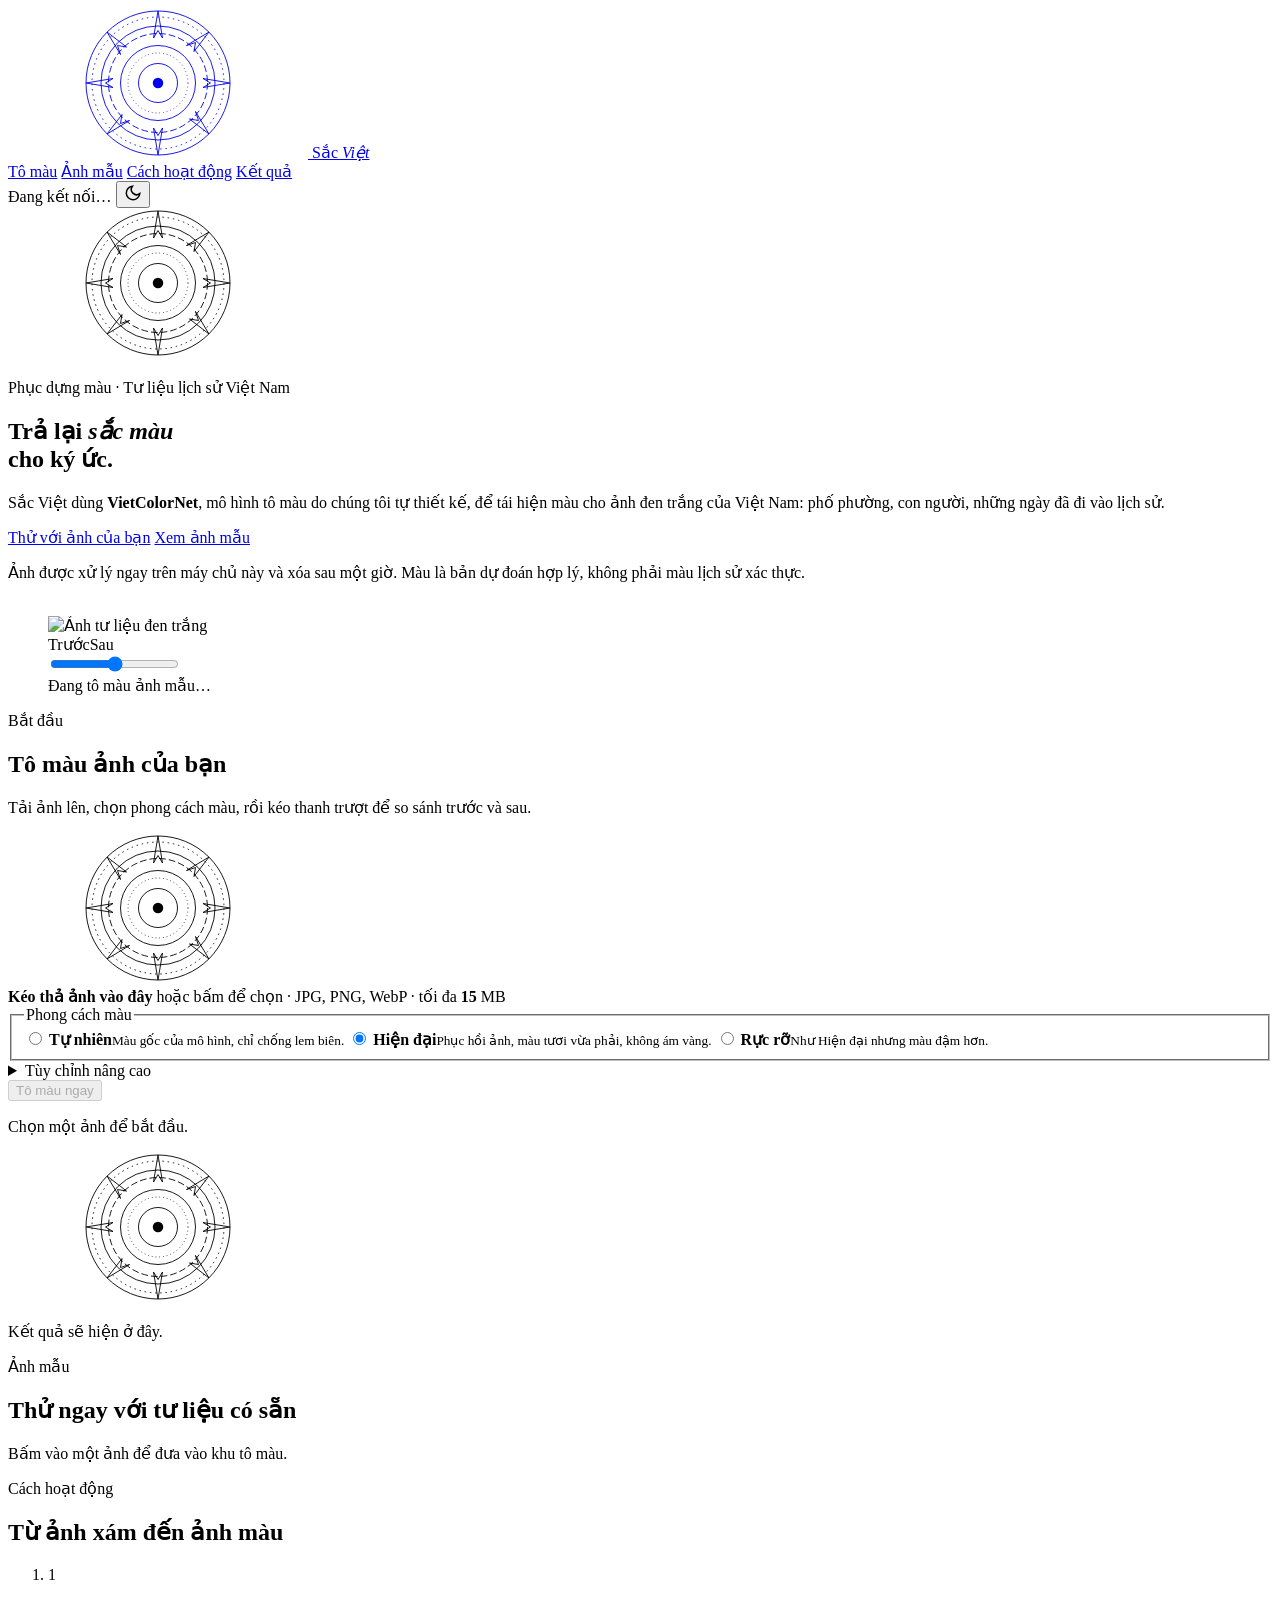
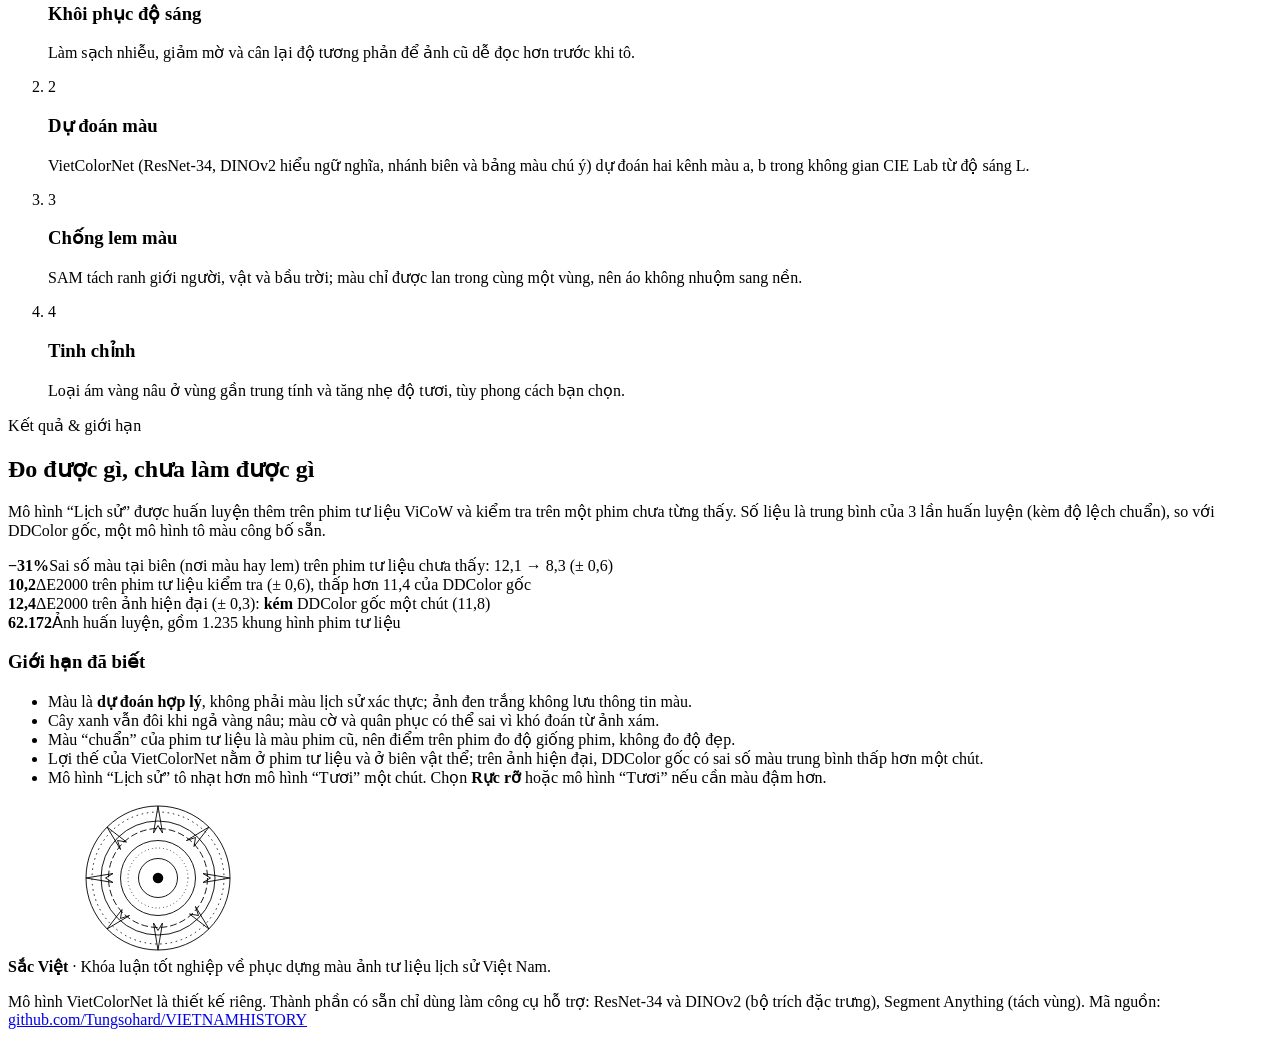
==== web/index.html @ fcecd534 "feat: statistical evaluation, DDColor baseline, custom web UI - Compare VietColorNet (Lich su / Tuoi" ====
<!doctype html>
<html lang="vi">
<head>
<meta charset="utf-8">
<meta name="viewport" content="width=device-width, initial-scale=1">
<title>Sắc Việt · Tô màu ảnh tư liệu Việt Nam</title>
<meta name="description" content="Sắc Việt phục dựng màu cho ảnh tư liệu lịch sử Việt Nam bằng VietColorNet, mô hình tô màu tự thiết kế.">
<link rel="preconnect" href="https://fonts.googleapis.com">
<link rel="preconnect" href="https://fonts.gstatic.com" crossorigin>
<link href="https://fonts.googleapis.com/css2?family=Be+Vietnam+Pro:wght@300;400;500;600;700&family=Playfair+Display:ital,wght@0,600;0,700;0,800;1,600&display=swap" rel="stylesheet">
<link rel="stylesheet" href="/static/style.css">
<script>
  try { var t = localStorage.getItem("sacviet-theme"); if (t) document.documentElement.dataset.theme = t; } catch (e) {}
</script>
</head>
<body>
<svg width="0" height="0" style="position:absolute" aria-hidden="true">
  <defs>
    <symbol id="drum" viewBox="0 0 200 200">
      <g fill="none" stroke="currentColor" stroke-width="1.2">
        <circle cx="100" cy="100" r="96"/>
        <circle cx="100" cy="100" r="88" stroke-dasharray="2 5"/>
        <circle cx="100" cy="100" r="76"/>
        <circle cx="100" cy="100" r="66" stroke-dasharray="9 4"/>
        <circle cx="100" cy="100" r="50"/>
        <circle cx="100" cy="100" r="40" stroke-dasharray="1 4"/>
        <circle cx="100" cy="100" r="26"/>
        <path d="M100 4 L106 40 L100 30 L94 40 Z M100 196 L106 160 L100 170 L94 160 Z M4 100 L40 94 L30 100 L40 106 Z M196 100 L160 94 L170 100 L160 106 Z
                 M32 32 L58 52 L46 50 L50 62 Z M168 32 L148 58 L150 46 L138 50 Z M32 168 L52 142 L50 154 L62 150 Z M168 168 L142 148 L154 150 L150 138 Z"/>
      </g>
      <g fill="currentColor"><circle cx="100" cy="100" r="7"/></g>
    </symbol>
  </defs>
</svg>

<header class="topbar">
  <a class="brand" href="#top" aria-label="Sắc Việt, về đầu trang">
    <svg class="brand-mark" aria-hidden="true"><use href="#drum"/></svg>
    <span>Sắc <em>Việt</em></span>
  </a>
  <nav class="nav" aria-label="Điều hướng chính">
    <a href="#studio">Tô màu</a>
    <a href="#gallery">Ảnh mẫu</a>
    <a href="#how">Cách hoạt động</a>
    <a href="#results">Kết quả</a>
  </nav>
  <div class="topbar-right">
    <span class="chip" id="status-chip" title="Trạng thái hệ thống"><i class="dot"></i><span id="status-text">Đang kết nối…</span></span>
    <button class="icon-btn" id="theme-toggle" type="button" aria-label="Đổi giao diện sáng/tối">
      <svg viewBox="0 0 24 24" width="18" height="18" fill="none" stroke="currentColor" stroke-width="2" stroke-linecap="round"><path d="M21 12.8A9 9 0 1 1 11.2 3a7 7 0 0 0 9.8 9.8z"/></svg>
    </button>
  </div>
</header>

<main id="top">
  <!-- HERO -->
  <section class="hero">
    <svg class="hero-drum" aria-hidden="true"><use href="#drum"/></svg>
    <div class="hero-copy">
      <p class="eyebrow">Phục dựng màu · Tư liệu lịch sử Việt Nam</p>
      <h1>Trả lại <em>sắc màu</em><br>cho ký ức.</h1>
      <p class="lead">Sắc Việt dùng <strong>VietColorNet</strong>, mô hình tô màu do chúng tôi tự thiết kế, để tái hiện màu cho ảnh đen trắng của Việt Nam: phố phường, con người, những ngày đã đi vào lịch sử.</p>
      <div class="cta">
        <a class="btn primary" href="#studio">Thử với ảnh của bạn</a>
        <a class="btn ghost" href="#gallery">Xem ảnh mẫu</a>
      </div>
      <p class="fineprint">Ảnh được xử lý ngay trên máy chủ này và xóa sau một giờ. Màu là bản dự đoán hợp lý, không phải màu lịch sử xác thực.</p>
    </div>
    <figure class="hero-demo">
      <div class="compare" id="hero-compare" data-label="Ảnh mẫu: xám và màu">
        <img class="cmp-base" alt="" id="hero-color">
        <div class="cmp-top"><img alt="Ảnh tư liệu đen trắng" id="hero-gray"></div>
        <span class="cmp-tag left">Trước</span><span class="cmp-tag right">Sau</span>
        <div class="cmp-handle"><i></i></div>
        <input class="cmp-range" type="range" min="0" max="100" value="50" aria-label="Kéo để so sánh ảnh xám và ảnh đã tô màu">
        <div class="cmp-loading" id="hero-loading">Đang tô màu ảnh mẫu…</div>
      </div>
      <figcaption id="hero-caption"></figcaption>
    </figure>
  </section>

  <!-- STUDIO -->
  <section class="section" id="studio">
    <div class="section-head">
      <p class="eyebrow">Bắt đầu</p>
      <h2>Tô màu ảnh của bạn</h2>
      <p>Tải ảnh lên, chọn phong cách màu, rồi kéo thanh trượt để so sánh trước và sau.</p>
    </div>

    <div class="studio">
      <div class="panel" id="panel-input">
        <div class="drop" id="drop" tabindex="0" role="button" aria-label="Chọn hoặc kéo thả ảnh">
          <input type="file" id="file" accept="image/jpeg,image/png,image/webp" hidden>
          <svg class="drop-mark" aria-hidden="true"><use href="#drum"/></svg>
          <div class="drop-text">
            <strong>Kéo thả ảnh vào đây</strong>
            <span>hoặc bấm để chọn · JPG, PNG, WebP · tối đa <b id="max-mb">15</b> MB</span>
          </div>
          <img id="preview" alt="Ảnh đã chọn" hidden>
        </div>

        <fieldset class="modes">
          <legend>Phong cách màu</legend>
          <label class="mode"><input type="radio" name="mode" value="natural">
            <span class="mode-card"><b>Tự nhiên</b><small>Màu gốc của mô hình, chỉ chống lem biên.</small></span></label>
          <label class="mode"><input type="radio" name="mode" value="modern" checked>
            <span class="mode-card"><b>Hiện đại</b><small>Phục hồi ảnh, màu tươi vừa phải, không ám vàng.</small></span></label>
          <label class="mode"><input type="radio" name="mode" value="vivid">
            <span class="mode-card"><b>Rực rỡ</b><small>Như Hiện đại nhưng màu đậm hơn.</small></span></label>
        </fieldset>

        <details class="advanced">
          <summary>Tùy chỉnh nâng cao</summary>
          <div class="adv-grid">
            <label>Cường độ màu <output id="strength-out">1.00×</output>
              <input type="range" id="strength" min="0.5" max="1.5" step="0.05" value="1"></label>
            <label>Mô hình
              <select id="model"></select></label>
          </div>
        </details>

        <button class="btn primary big" id="run" type="button" disabled>Tô màu ngay</button>
        <p class="hint" id="hint" role="status" aria-live="polite">Chọn một ảnh để bắt đầu.</p>
      </div>

      <div class="panel result" id="panel-result" aria-live="polite">
        <div class="empty" id="empty">
          <svg aria-hidden="true"><use href="#drum"/></svg>
          <p>Kết quả sẽ hiện ở đây.</p>
        </div>
        <div class="busy" id="busy" hidden>
          <div class="bar"><i></i></div>
          <p><b id="busy-text">Đang tô màu…</b> <span id="busy-time">0s</span></p>
          <small>Khôi phục độ sáng, dự đoán màu rồi chống lem theo ranh giới vật thể.</small>
        </div>
        <div class="out" id="out" hidden>
          <div class="compare" id="result-compare">
            <img class="cmp-base" alt="Ảnh đã tô màu" id="res-color">
            <div class="cmp-top"><img alt="Ảnh gốc đen trắng" id="res-gray"></div>
            <span class="cmp-tag left">Trước</span><span class="cmp-tag right">Sau</span>
            <div class="cmp-handle"><i></i></div>
            <input class="cmp-range" type="range" min="0" max="100" value="50" aria-label="Kéo để so sánh ảnh gốc và ảnh đã tô màu">
          </div>
          <p class="meta" id="meta"></p>
          <div class="actions">
            <a class="btn primary" id="dl-color" download="sac-viet.png">Tải ảnh màu</a>
            <button class="btn ghost" id="dl-compare" type="button">Tải ảnh so sánh</button>
            <button class="btn ghost" id="zoom" type="button">Phóng to</button>
          </div>
        </div>
      </div>
    </div>
  </section>

  <!-- GALLERY -->
  <section class="section alt" id="gallery">
    <div class="section-head">
      <p class="eyebrow">Ảnh mẫu</p>
      <h2>Thử ngay với tư liệu có sẵn</h2>
      <p>Bấm vào một ảnh để đưa vào khu tô màu.</p>
    </div>
    <div class="cards" id="cards"></div>
  </section>

  <!-- HOW -->
  <section class="section" id="how">
    <div class="section-head">
      <p class="eyebrow">Cách hoạt động</p>
      <h2>Từ ảnh xám đến ảnh màu</h2>
    </div>
    <ol class="steps">
      <li><span class="n">1</span><h3>Khôi phục độ sáng</h3><p>Làm sạch nhiễu, giảm mờ và cân lại độ tương phản để ảnh cũ dễ đọc hơn trước khi tô.</p></li>
      <li><span class="n">2</span><h3>Dự đoán màu</h3><p>VietColorNet (ResNet-34, DINOv2 hiểu ngữ nghĩa, nhánh biên và bảng màu chú ý) dự đoán hai kênh màu a, b trong không gian CIE Lab từ độ sáng L.</p></li>
      <li><span class="n">3</span><h3>Chống lem màu</h3><p>SAM tách ranh giới người, vật và bầu trời; màu chỉ được lan trong cùng một vùng, nên áo không nhuộm sang nền.</p></li>
      <li><span class="n">4</span><h3>Tinh chỉnh</h3><p>Loại ám vàng nâu ở vùng gần trung tính và tăng nhẹ độ tươi, tùy phong cách bạn chọn.</p></li>
    </ol>
  </section>

  <!-- RESULTS -->
  <section class="section alt" id="results">
    <div class="section-head">
      <p class="eyebrow">Kết quả & giới hạn</p>
      <h2>Đo được gì, chưa làm được gì</h2>
      <p>Mô hình “Lịch sử” được huấn luyện thêm trên phim tư liệu ViCoW và kiểm tra trên một phim chưa từng thấy. Số liệu là trung bình của 3 lần huấn luyện (kèm độ lệch chuẩn), so với DDColor gốc, một mô hình tô màu công bố sẵn.</p>
    </div>
    <div class="stats">
      <div class="stat"><b>−31%</b><span>Sai số màu tại biên (nơi màu hay lem) trên phim tư liệu chưa thấy: 12,1 → 8,3 (± 0,6)</span></div>
      <div class="stat"><b>10,2</b><span>ΔE2000 trên phim tư liệu kiểm tra (± 0,6), thấp hơn 11,4 của DDColor gốc</span></div>
      <div class="stat"><b>12,4</b><span>ΔE2000 trên ảnh hiện đại (± 0,3): <b>kém</b> DDColor gốc một chút (11,8)</span></div>
      <div class="stat"><b>62.172</b><span>Ảnh huấn luyện, gồm 1.235 khung hình phim tư liệu</span></div>
    </div>
    <div class="limits">
      <h3>Giới hạn đã biết</h3>
      <ul>
        <li>Màu là <b>dự đoán hợp lý</b>, không phải màu lịch sử xác thực; ảnh đen trắng không lưu thông tin màu.</li>
        <li>Cây xanh vẫn đôi khi ngả vàng nâu; màu cờ và quân phục có thể sai vì khó đoán từ ảnh xám.</li>
        <li>Màu “chuẩn” của phim tư liệu là màu phim cũ, nên điểm trên phim đo độ giống phim, không đo độ đẹp.</li>
        <li>Lợi thế của VietColorNet nằm ở phim tư liệu và ở biên vật thể; trên ảnh hiện đại, DDColor gốc có sai số màu trung bình thấp hơn một chút.</li>
        <li>Mô hình “Lịch sử” tô nhạt hơn mô hình “Tươi” một chút. Chọn <b>Rực rỡ</b> hoặc mô hình “Tươi” nếu cần màu đậm hơn.</li>
      </ul>
    </div>
  </section>
</main>

<footer class="footer">
  <svg class="foot-drum" aria-hidden="true"><use href="#drum"/></svg>
  <div>
    <b>Sắc Việt</b> · Khóa luận tốt nghiệp về phục dựng màu ảnh tư liệu lịch sử Việt Nam.
    <p>Mô hình VietColorNet là thiết kế riêng. Thành phần có sẵn chỉ dùng làm công cụ hỗ trợ:
      ResNet-34 và DINOv2 (bộ trích đặc trưng), Segment Anything (tách vùng).
      Mã nguồn: <a href="https://github.com/Tungsohard/VIETNAMHISTORY" rel="noopener">github.com/Tungsohard/VIETNAMHISTORY</a></p>
  </div>
</footer>

<div class="lightbox" id="lightbox" hidden><button class="icon-btn" id="lb-close" aria-label="Đóng">✕</button><img id="lb-img" alt=""></div>
<script src="/static/app.js"></script>
</body>
</html>
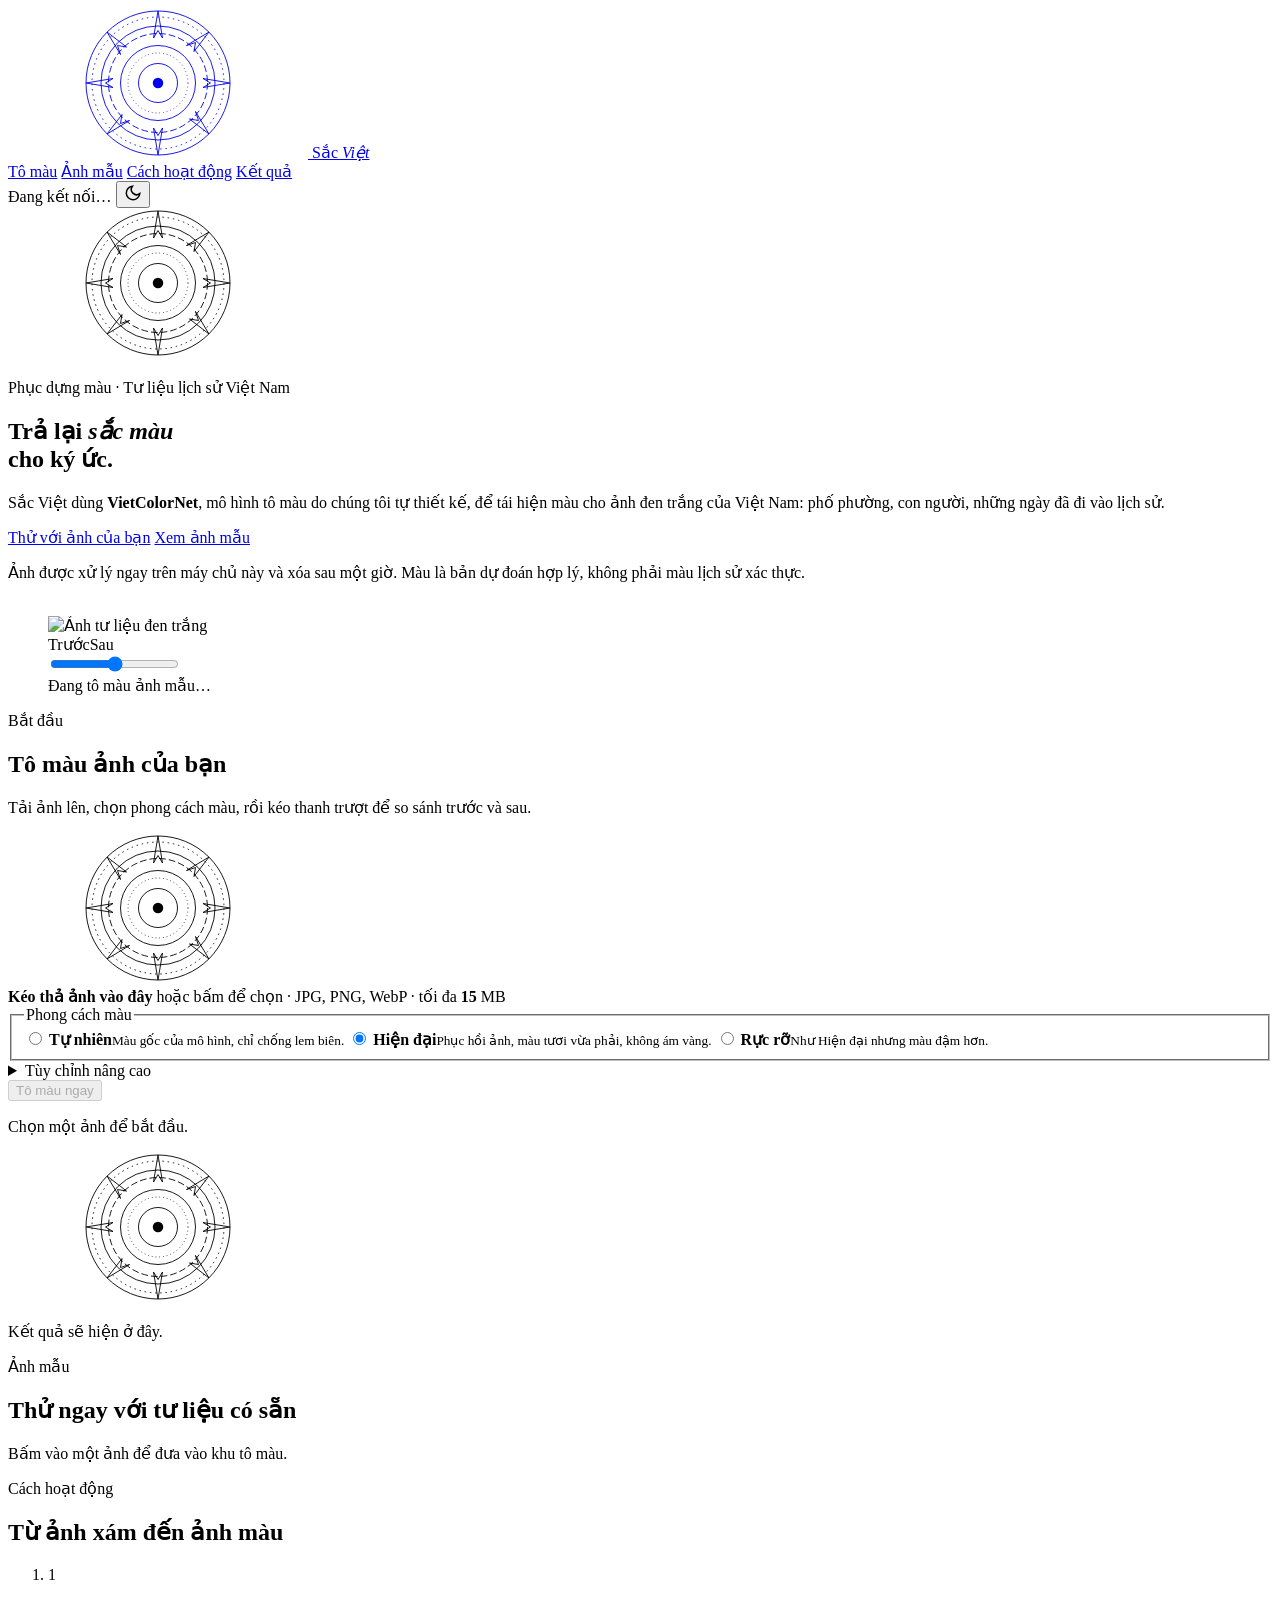
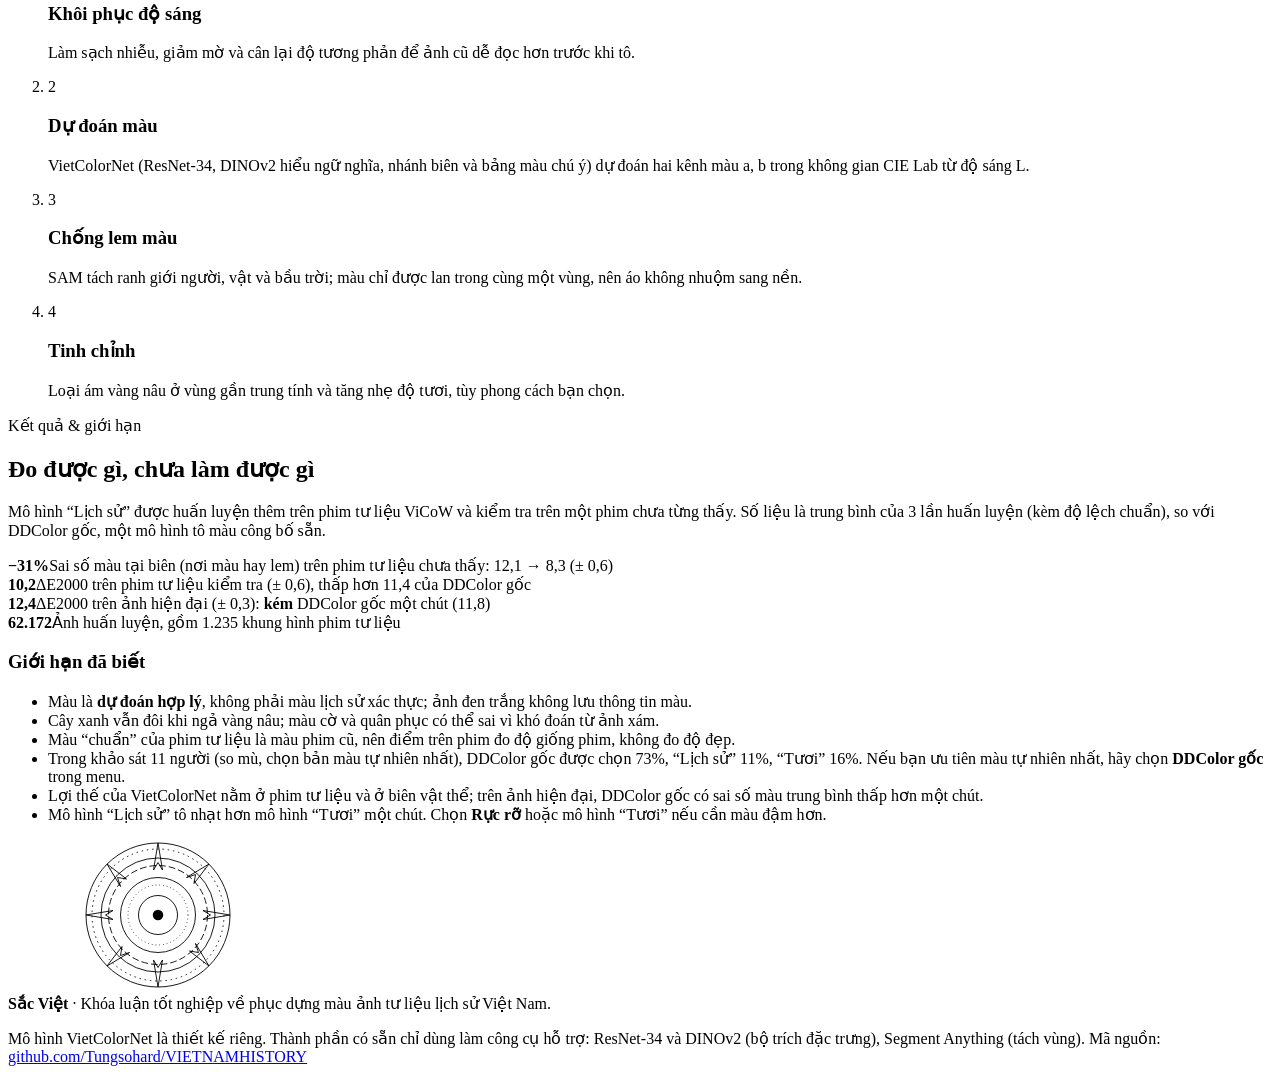
==== commit baa080e7: "docs: record final evaluation (user study, colour cast, robustness) and freeze the system" ====
--- a/web/index.html
+++ b/web/index.html
@@ -195,6 +195,7 @@
         <li>Màu là <b>dự đoán hợp lý</b>, không phải màu lịch sử xác thực; ảnh đen trắng không lưu thông tin màu.</li>
         <li>Cây xanh vẫn đôi khi ngả vàng nâu; màu cờ và quân phục có thể sai vì khó đoán từ ảnh xám.</li>
         <li>Màu “chuẩn” của phim tư liệu là màu phim cũ, nên điểm trên phim đo độ giống phim, không đo độ đẹp.</li>
+        <li>Trong khảo sát 11 người (so mù, chọn bản màu tự nhiên nhất), DDColor gốc được chọn 73%, “Lịch sử” 11%, “Tươi” 16%. Nếu bạn ưu tiên màu tự nhiên nhất, hãy chọn <b>DDColor gốc</b> trong menu.</li>
         <li>Lợi thế của VietColorNet nằm ở phim tư liệu và ở biên vật thể; trên ảnh hiện đại, DDColor gốc có sai số màu trung bình thấp hơn một chút.</li>
         <li>Mô hình “Lịch sử” tô nhạt hơn mô hình “Tươi” một chút. Chọn <b>Rực rỡ</b> hoặc mô hình “Tươi” nếu cần màu đậm hơn.</li>
       </ul>
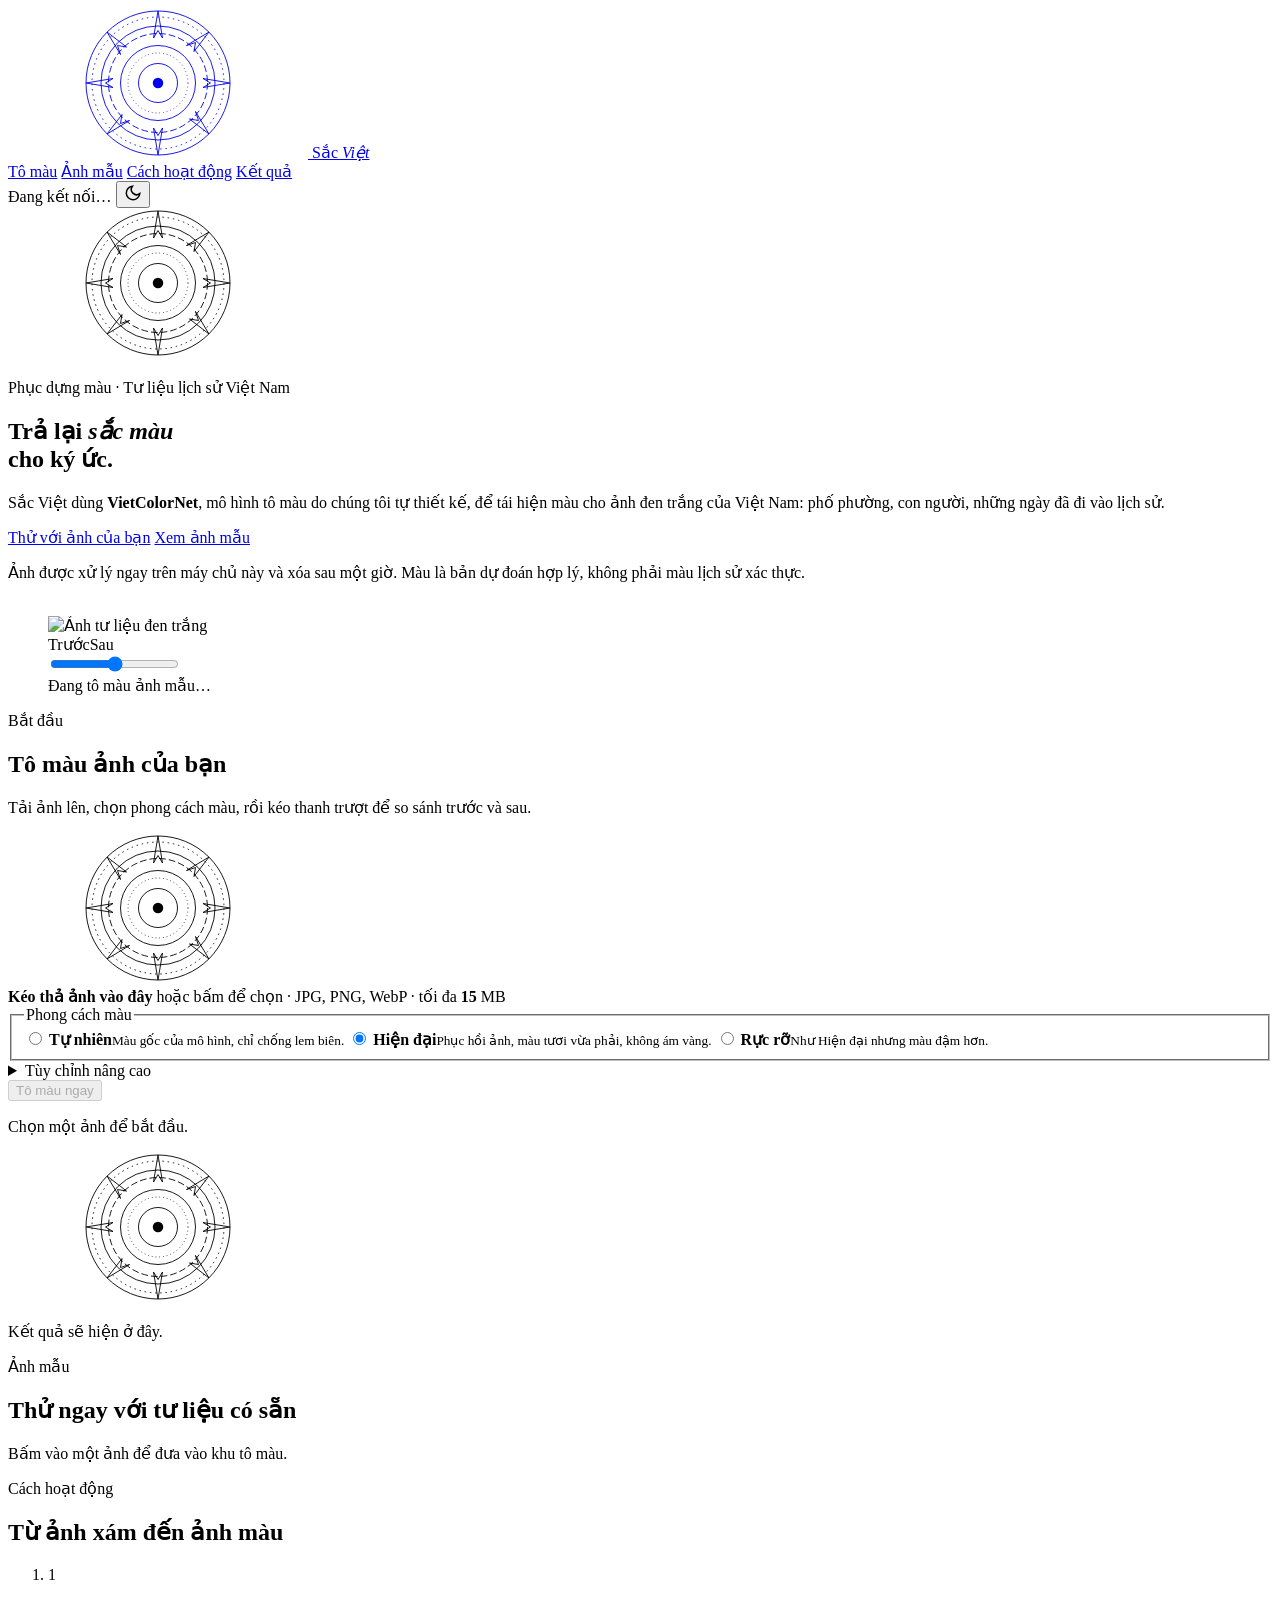
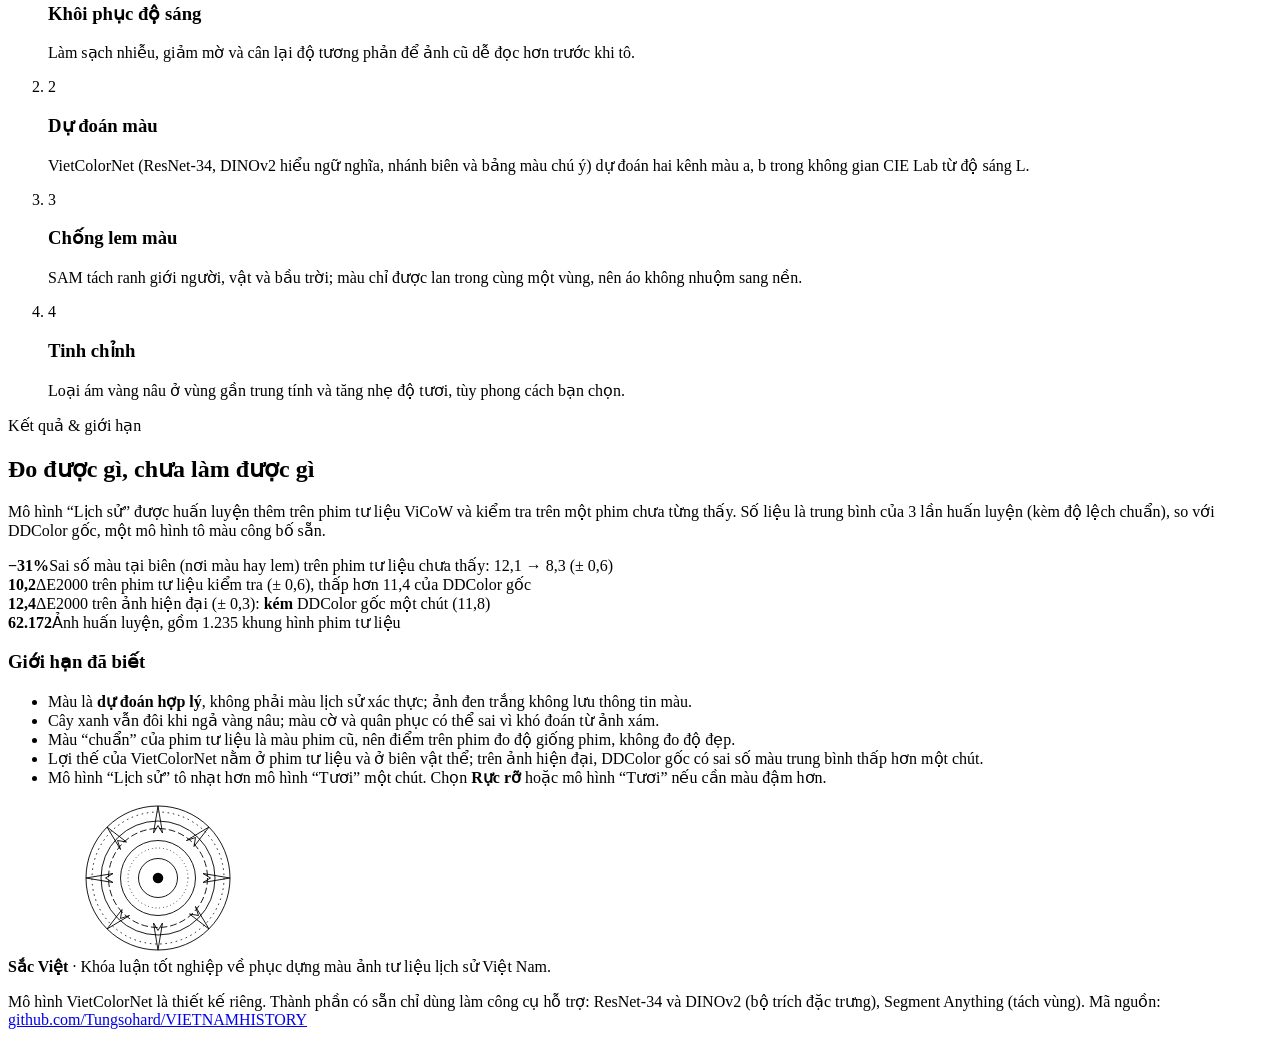
==== commit 22319a10: "web: remove user-study line from the known-limitations list" ====
--- a/web/index.html
+++ b/web/index.html
@@ -195,7 +195,6 @@
         <li>Màu là <b>dự đoán hợp lý</b>, không phải màu lịch sử xác thực; ảnh đen trắng không lưu thông tin màu.</li>
         <li>Cây xanh vẫn đôi khi ngả vàng nâu; màu cờ và quân phục có thể sai vì khó đoán từ ảnh xám.</li>
         <li>Màu “chuẩn” của phim tư liệu là màu phim cũ, nên điểm trên phim đo độ giống phim, không đo độ đẹp.</li>
-        <li>Trong khảo sát 11 người (so mù, chọn bản màu tự nhiên nhất), DDColor gốc được chọn 73%, “Lịch sử” 11%, “Tươi” 16%. Nếu bạn ưu tiên màu tự nhiên nhất, hãy chọn <b>DDColor gốc</b> trong menu.</li>
         <li>Lợi thế của VietColorNet nằm ở phim tư liệu và ở biên vật thể; trên ảnh hiện đại, DDColor gốc có sai số màu trung bình thấp hơn một chút.</li>
         <li>Mô hình “Lịch sử” tô nhạt hơn mô hình “Tươi” một chút. Chọn <b>Rực rỡ</b> hoặc mô hình “Tươi” nếu cần màu đậm hơn.</li>
       </ul>
